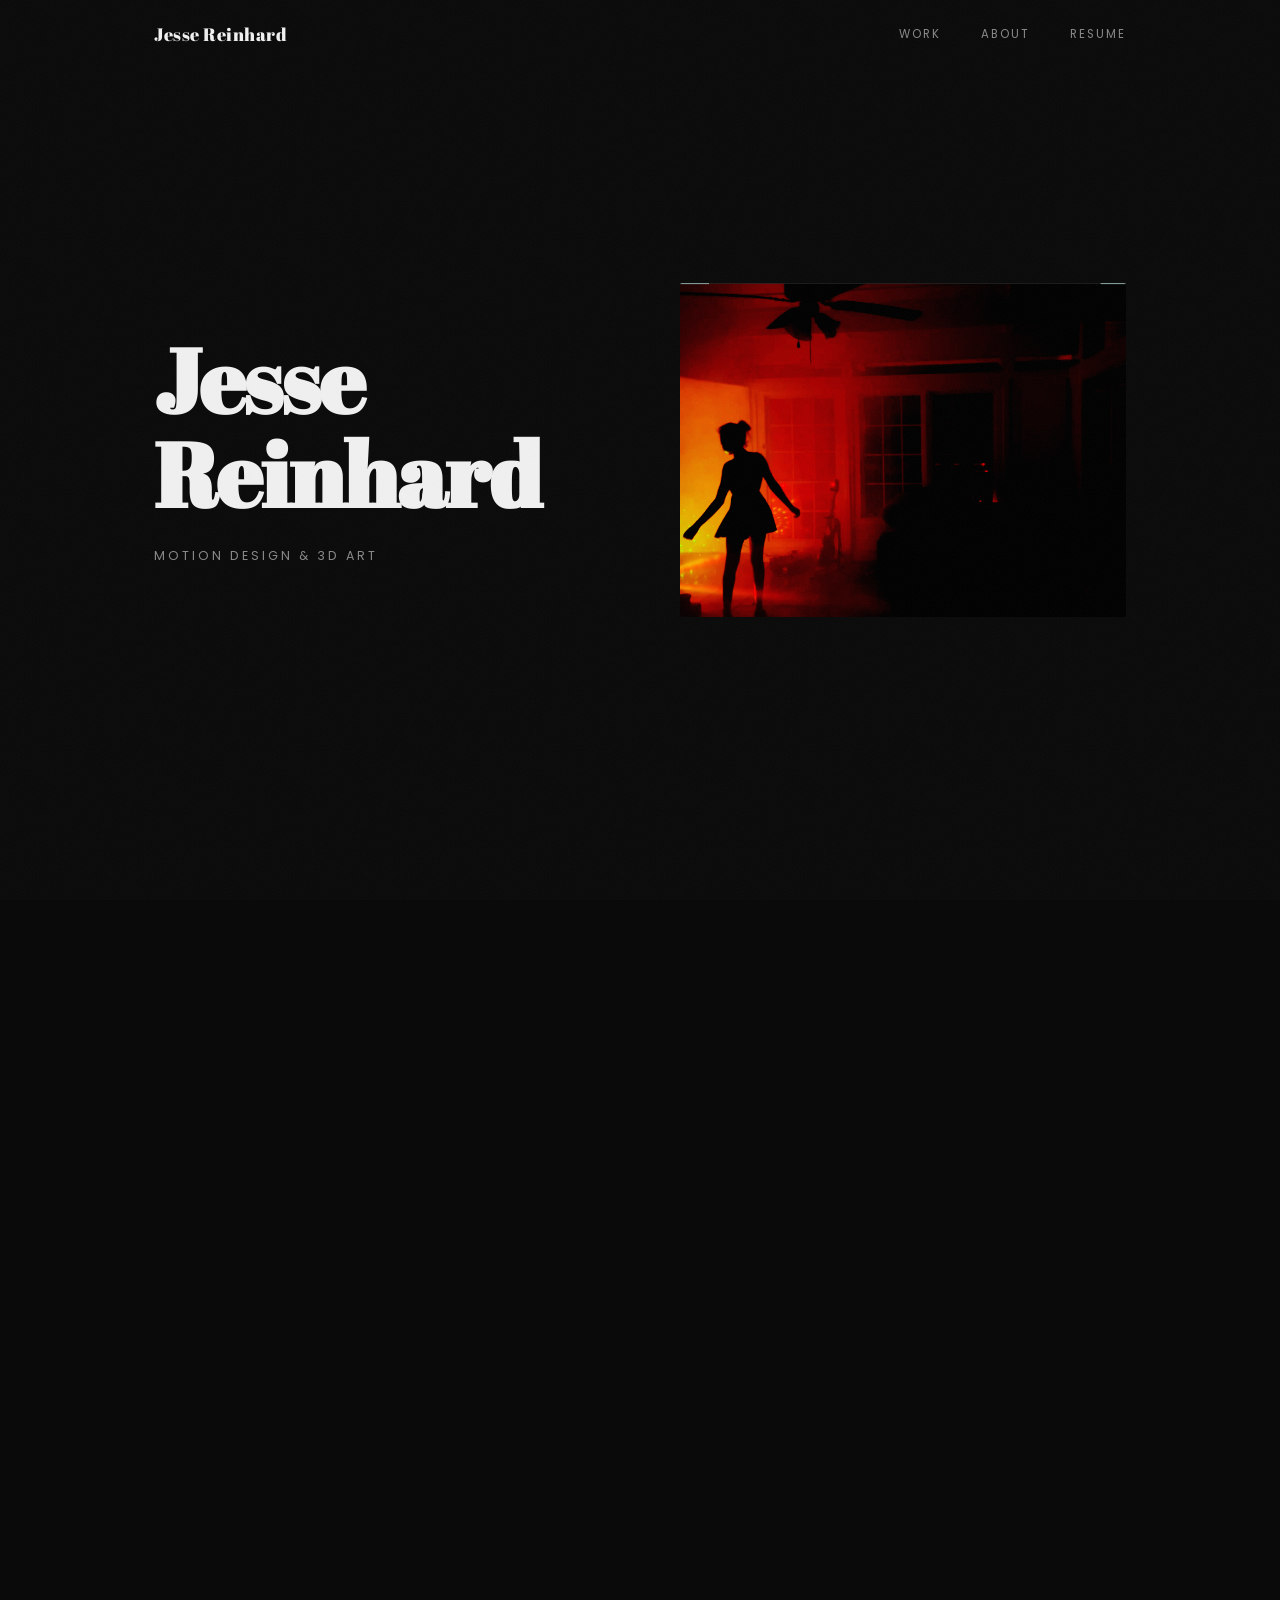
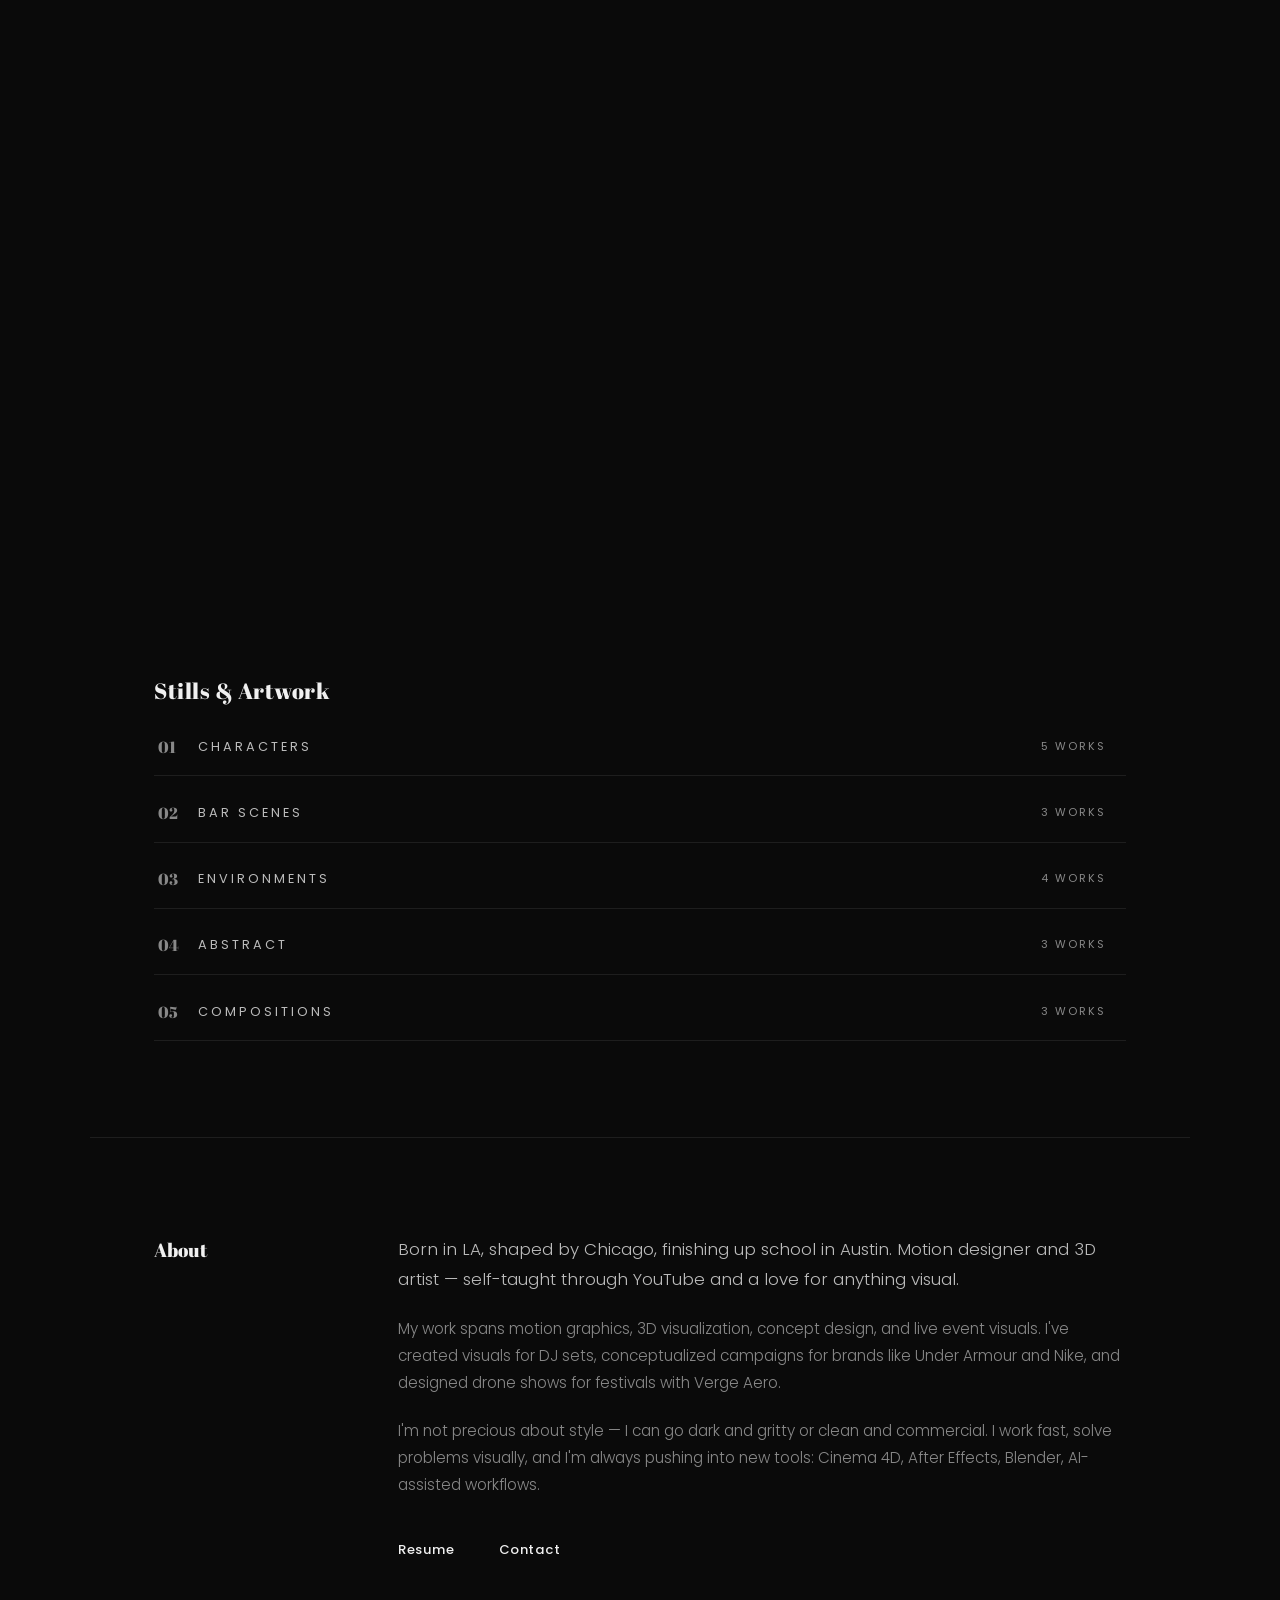
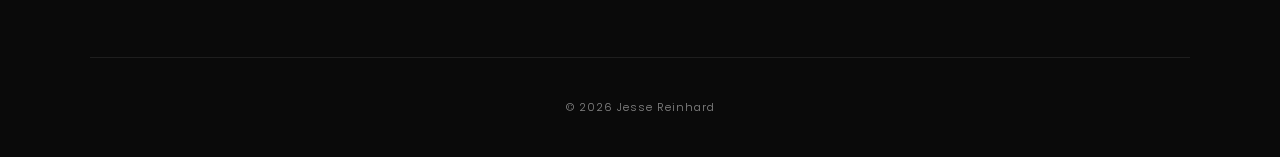
==== index.html @ aeb80140 "Initial commit" ====
<!DOCTYPE html>
<html lang="en">

<head>
  <meta charset="UTF-8">
  <meta name="viewport" content="width=device-width, initial-scale=1.0">
  <title>Jesse Reinhard</title>
  <link rel="stylesheet" href="https://unicons.iconscout.com/release/v4.0.0/css/line.css">
  <link rel="stylesheet" href="./css/style.css">
</head>

<body>
  <div class="noise"></div>

  <!-- NAV -->
  <header>
    <nav>
      <a href="#" class="logo">Jesse Reinhard</a>
      <div class="nav-links">
        <a href="#work" class="nav-link">Work</a>
        <a href="#about" class="nav-link">About</a>
        <a href="JR-Resume (2).pdf" class="nav-link" target="_blank">Resume</a>
      </div>
      <div class="hamburger"><span></span><span></span><span></span></div>
    </nav>
  </header>

  <!-- HERO -->
  <section class="hero" id="home">
    <div class="hero-inner">
      <h1>Jesse<br>Reinhard</h1>
      <p>Motion Design & 3D Art</p>
    </div>
    <div class="hero-img">
      <video autoplay loop muted playsinline poster="./artwork/environments/DancingCircles.png">
        <source src="./flamingoboat_Trans.mov" type="video/quicktime">
        <img src="./artwork/environments/DancingCircles.png" alt="Jesse Reinhard">
      </video>
    </div>
  </section>

  <!-- WORK -->
  <section class="work" id="work">
    <div class="work-grid">

      <a href="SCOTTY.html" class="work-item">
        <video autoplay loop muted playsinline><source src="./assets/projects/scotty/NEONSCOTT.mp4" type="video/mp4"></video>
        <div class="work-label"><span>Scotty — DJ Visuals</span></div>
      </a>

      <a href="VANTA.html" class="work-item">
        <video autoplay loop muted playsinline><source src="./assets/projects/vanta/VANTAo.mp4" type="video/mp4"></video>
        <div class="work-label"><span>Vanta — 3D Motion</span></div>
      </a>

      <a href="UNDERARMOUR.html" class="work-item">
        <video autoplay loop muted playsinline><source src="./assets/projects/underarmour/UNDERARMOUR_v1.mp4" type="video/mp4"></video>
        <div class="work-label"><span>Under Armour — Concept AD</span></div>
      </a>

      <a href="NikeFactory.html" class="work-item">
        <video autoplay loop muted playsinline><source src="./assets/projects/nike/Just Do it_25sec.mp4" type="video/mp4"></video>
        <div class="work-label"><span>Nike Factory — Animation</span></div>
      </a>

      <a href="Verge.html" class="work-item wide">
        <video autoplay loop muted playsinline><source src="./assets/projects/verge/METALLLL_2024-08-01_16-45-47.mp4" type="video/mp4"></video>
        <div class="work-label"><span>Verge Aero — Drone Visuals</span></div>
      </a>

    </div>

    <!-- STILLS -->
    <h2 class="stills-heading">Stills & Artwork</h2>

    <div class="stills-group">
      <button class="group-label" aria-expanded="false"><span>01</span>Characters<em>5 works</em><i class="uil uil-plus"></i></button>
      <div class="stills-grid">
        <div class="still-item"><img src="./artwork/characters/MariaMech.png" alt="Maria Mech"></div>
        <div class="still-item"><img src="./artwork/characters/MariaMech1.png" alt="Maria Mech Poster"></div>
        <div class="still-item"><img src="./artwork/characters/MariaMech2.png" alt="Maria Mech Armor"></div>
        <div class="still-item"><img src="./artwork/characters/MariaMech3.png" alt="Maria Mech Close-Up"></div>
        <div class="still-item"><img src="./artwork/characters/MariaMech4.png" alt="Maria Mech Glitch"></div>
      </div>
    </div>

    <div class="stills-group">
      <button class="group-label" aria-expanded="false"><span>02</span>Bar Scenes<em>3 works</em><i class="uil uil-plus"></i></button>
      <div class="stills-grid">
        <div class="still-item landscape"><img src="./artwork/bar-scenes/JoleneBright.png" alt="Jolene Neon"></div>
        <div class="still-item landscape"><img src="./artwork/bar-scenes/Jolene.png" alt="Jolene B&W"></div>
        <div class="still-item"><img src="./artwork/bar-scenes/JoleneCut.png" alt="Jolene Cut"></div>
      </div>
    </div>

    <div class="stills-group">
      <button class="group-label" aria-expanded="false"><span>03</span>Environments<em>4 works</em><i class="uil uil-plus"></i></button>
      <div class="stills-grid">
        <div class="still-item"><img src="./artwork/environments/InTheTrees.png" alt="In The Trees"></div>
        <div class="still-item"><img src="./artwork/environments/Fog.png" alt="Fog"></div>
        <div class="still-item"><img src="./artwork/environments/floater0041.png" alt="Floater"></div>
        <div class="still-item"><img src="./artwork/environments/DancingCircles.png" alt="Dancing Circles"></div>
      </div>
    </div>

    <div class="stills-group">
      <button class="group-label" aria-expanded="false"><span>04</span>Abstract<em>3 works</em><i class="uil uil-plus"></i></button>
      <div class="stills-grid">
        <div class="still-item"><img src="./artwork/abstract/AP-art-3.png" alt="Cityscape"></div>
        <div class="still-item landscape"><img src="./artwork/abstract/double-double-1.2_0058_00000.png" alt="Double Double"></div>
        <div class="still-item landscape"><img src="./artwork/abstract/Synthwave Portfolio.png" alt="Wave Lines"></div>
      </div>
    </div>

    <div class="stills-group">
      <button class="group-label" aria-expanded="false"><span>05</span>Compositions<em>3 works</em><i class="uil uil-plus"></i></button>
      <div class="stills-grid">
        <div class="still-item landscape"><img src="./artwork/compositions/Synthwave Portfolio1 (1).png" alt="Gallery Collage"></div>
        <div class="still-item landscape"><img src="./artwork/compositions/Synthwave Portfolio1 (2).png" alt="Color Rooms I"></div>
        <div class="still-item landscape"><img src="./artwork/compositions/Synthwave Portfolio1 (3).png" alt="Color Rooms II"></div>
      </div>
    </div>
  </section>

  <!-- ABOUT -->
  <section class="about" id="about">
    <div class="about-inner">
      <h2>About</h2>
      <div class="about-body">
        <p class="about-lead">
          Born in LA, shaped by Chicago, finishing up school in Austin.
          Motion designer and 3D artist — self-taught through YouTube and a love for anything visual.
        </p>
        <p>
          My work spans motion graphics, 3D visualization, concept design, and live event visuals.
          I've created visuals for DJ sets, conceptualized campaigns for brands like Under Armour
          and Nike, and designed drone shows for festivals with Verge Aero.
        </p>
        <p>
          I'm not precious about style — I can go dark and gritty or clean and commercial.
          I work fast, solve problems visually, and I'm always pushing into new tools:
          Cinema 4D, After Effects, Blender, AI-assisted workflows.
        </p>
        <div class="about-links">
          <a href="JR-Resume (2).pdf" target="_blank">Resume <i class="uil uil-arrow-right"></i></a>
          <a href="mailto:jesse@example.com">Contact <i class="uil uil-arrow-right"></i></a>
        </div>
      </div>
    </div>
  </section>

  <footer>
    <p>&copy; 2026 Jesse Reinhard</p>
  </footer>

  <!-- LIGHTBOX -->
  <div class="lightbox" id="lightbox">
    <div class="lightbox-bg"></div>
    <button class="lb-close"><i class="uil uil-times"></i></button>
    <button class="lb-nav lb-prev"><i class="uil uil-angle-left-b"></i></button>
    <img class="lb-img" src="" alt="">
    <button class="lb-nav lb-next"><i class="uil uil-angle-right-b"></i></button>
  </div>

  <script src="./js/app.js"></script>
</body>

</html>
---- css/style.css ----
@import url("https://fonts.googleapis.com/css2?family=Abril+Fatface&family=Poppins:wght@300;400;500;600;700&display=swap");

/* ===== BASE ===== */
:root {
  --bg: #0a0a0a;
  --text: #888;
  --text-light: #bbb;
  --heading: #f0f0f0;
  --accent: #c8ff00;
  --border: #1e1e1e;
  --gap: 0.6rem;
  --side: clamp(2rem, 5vw, 6rem);
}

*, *::before, *::after { margin: 0; padding: 0; box-sizing: border-box; }
html { scroll-behavior: smooth; }

body {
  background: var(--bg);
  color: var(--text);
  font-family: "Poppins", sans-serif;
  font-weight: 300;
  font-size: 0.95rem;
  line-height: 1.7;
  overflow-x: hidden;
}

body.no-scroll { overflow: hidden; }

a { text-decoration: none; color: inherit; }
img, video { display: block; max-width: 100%; }

/* noise */
.noise {
  position: fixed; inset: 0;
  pointer-events: none; z-index: 9999; opacity: 0.035;
  background-image: url("data:image/svg+xml,%3Csvg viewBox='0 0 256 256' xmlns='http://www.w3.org/2000/svg'%3E%3Cfilter id='n'%3E%3CfeTurbulence type='fractalNoise' baseFrequency='0.9' numOctaves='4' stitchTiles='stitch'/%3E%3C/filter%3E%3Crect width='100%25' height='100%25' filter='url(%23n)'/%3E%3C/svg%3E");
  background-size: 256px 256px;
}

/* ===== NAV ===== */
header {
  position: fixed; top: 0; left: 0; width: 100%;
  z-index: 100;
  transition: background 0.3s;
}

header.scrolled {
  background: rgba(10,10,10,0.9);
  backdrop-filter: blur(20px);
  -webkit-backdrop-filter: blur(20px);
}

nav {
  max-width: 1100px;
  margin: 0 auto;
  padding: 0 var(--side);
  display: flex;
  align-items: center;
  justify-content: space-between;
  height: 70px;
}

.logo {
  font-family: "Abril Fatface", cursive;
  font-size: 1.1rem;
  color: var(--heading);
  letter-spacing: 0.5px;
}

.nav-links { display: flex; gap: 2.5rem; }

.nav-link {
  font-size: 0.72rem;
  text-transform: uppercase;
  letter-spacing: 2px;
  color: var(--text);
  font-weight: 400;
  transition: color 0.3s;
}

.nav-link:hover { color: var(--heading); }

.hamburger {
  display: none; flex-direction: column; gap: 5px;
  cursor: pointer; padding: 10px 0;
}
.hamburger span {
  display: block; width: 22px; height: 1.5px;
  background: var(--heading); transition: 0.3s;
}

/* ===== HERO ===== */
.hero {
  min-height: 100vh;
  display: grid;
  grid-template-columns: 1fr 1fr;
  align-items: center;
  max-width: 1100px;
  margin: 0 auto;
  padding: 0 var(--side);
  gap: 5rem;
}

.hero-inner h1 {
  font-family: "Abril Fatface", cursive;
  font-size: clamp(3rem, 7vw, 6rem);
  color: var(--heading);
  line-height: 1.05;
  letter-spacing: -1px;
}

.hero-inner p {
  margin-top: 1.5rem;
  font-size: 0.78rem;
  color: var(--text);
  text-transform: uppercase;
  letter-spacing: 3px;
  font-weight: 400;
}

.hero-img {
  overflow: hidden;
  border-radius: 2px;
}

.hero-img img,
.hero-img video {
  width: 100%;
  aspect-ratio: 4/3;
  object-fit: cover;
}

/* ===== WORK ===== */
.work {
  max-width: 1100px;
  margin: 0 auto;
  padding: 4rem var(--side) 6rem;
}

.work-grid {
  display: grid;
  grid-template-columns: 1fr 1fr;
  gap: var(--gap);
}

.work-item {
  position: relative;
  overflow: hidden;
  display: block;
  aspect-ratio: 16/10;
  border-radius: 2px;
}

.work-item.wide {
  grid-column: span 2;
}

.work-item video {
  width: 100%; height: 100%;
  object-fit: cover;
  transition: transform 0.6s ease;
}

.work-item:hover video {
  transform: scale(1.03);
}

.work-label {
  position: absolute; inset: 0;
  display: flex; align-items: flex-end;
  padding: 1.25rem 1.5rem;
  background: linear-gradient(transparent 50%, rgba(0,0,0,0.75));
  opacity: 0;
  transition: opacity 0.4s;
}

.work-item:hover .work-label {
  opacity: 1;
}

.work-label span {
  font-family: "Abril Fatface", cursive;
  font-size: 1rem;
  color: var(--heading);
  letter-spacing: 0.5px;
}

/* ===== STILLS ===== */
.stills-heading {
  font-family: "Abril Fatface", cursive;
  font-size: 1.4rem;
  color: var(--heading);
  font-weight: 400;
  margin: 5rem 0 0.5rem;
  letter-spacing: 0.5px;
}

.stills-group {
  margin-top: 0.5rem;
}

.stills-group:first-of-type {
  margin-top: 1.5rem;
}

.group-label {
  width: 100%;
  display: flex;
  align-items: center;
  gap: 1rem;
  font-family: inherit;
  font-size: 0.8rem;
  text-transform: uppercase;
  letter-spacing: 3px;
  color: var(--text-light);
  padding: 1.1rem 0.25rem;
  background: none;
  border: none;
  border-bottom: 1px solid var(--border);
  cursor: pointer;
  text-align: left;
  transition: color 0.3s;
}

.group-label:hover {
  color: var(--heading);
}

.group-label span {
  font-family: "Abril Fatface", cursive;
  font-size: 1rem;
  color: var(--text);
  letter-spacing: 0;
  text-transform: none;
  min-width: 1.5rem;
}

.group-label em {
  margin-left: auto;
  font-style: normal;
  font-size: 0.68rem;
  color: var(--text);
  letter-spacing: 2px;
}

.group-label i {
  font-size: 1.1rem;
  color: var(--text);
  transition: transform 0.4s ease;
}

.group-label[aria-expanded="true"] i {
  transform: rotate(45deg);
  color: var(--accent);
}

.group-label[aria-expanded="true"] {
  color: var(--heading);
}

.stills-grid {
  display: grid;
  grid-template-columns: repeat(3, 1fr);
  gap: var(--gap);
  max-height: 0;
  overflow: hidden;
  opacity: 0;
  transition: max-height 0.5s ease, opacity 0.4s ease, padding 0.4s ease;
  padding: 0;
}

.stills-group.open .stills-grid {
  max-height: 3000px;
  opacity: 1;
  padding: 1.25rem 0 2.5rem;
}

.still-item {
  overflow: hidden;
  cursor: pointer;
  aspect-ratio: 4/5;
  border-radius: 2px;
}

.still-item.landscape {
  aspect-ratio: 16/10;
  grid-column: span 2;
}

.still-item img {
  width: 100%; height: 100%;
  object-fit: cover;
  transition: transform 0.6s ease, filter 0.4s;
  filter: grayscale(15%);
}

.still-item:hover img {
  transform: scale(1.03);
  filter: grayscale(0%);
}

/* ===== LIGHTBOX ===== */
.lightbox {
  position: fixed; inset: 0; z-index: 200;
  display: flex; align-items: center; justify-content: center;
  opacity: 0; pointer-events: none; transition: opacity 0.3s;
}
.lightbox.open { opacity: 1; pointer-events: auto; }

.lightbox-bg {
  position: absolute; inset: 0;
  background: rgba(0,0,0,0.95);
}

.lb-img {
  position: relative; z-index: 1;
  max-width: 85%; max-height: 85vh;
  object-fit: contain;
}

.lb-close {
  position: absolute; top: 1.5rem; right: 1.5rem;
  background: none; border: none; color: var(--text);
  font-size: 1.8rem; cursor: pointer; z-index: 2;
  transition: color 0.3s;
}
.lb-close:hover { color: var(--heading); }

.lb-nav {
  position: absolute; top: 50%; transform: translateY(-50%);
  background: rgba(255,255,255,0.05); border: 1px solid var(--border);
  color: var(--heading); width: 44px; height: 44px; border-radius: 50%;
  display: flex; align-items: center; justify-content: center;
  font-size: 1.3rem; cursor: pointer; z-index: 2;
  transition: background 0.3s;
}
.lb-nav:hover { background: rgba(255,255,255,0.1); }
.lb-prev { left: 1.5rem; }
.lb-next { right: 1.5rem; }

/* ===== ABOUT ===== */
.about {
  max-width: 1100px;
  margin: 0 auto;
  padding: 6rem var(--side);
  border-top: 1px solid var(--border);
}

.about-inner {
  display: grid;
  grid-template-columns: 180px 1fr;
  gap: 4rem;
  align-items: start;
}

.about-inner h2 {
  font-family: "Abril Fatface", cursive;
  font-size: 1.2rem;
  color: var(--heading);
  font-weight: 400;
  position: sticky;
  top: 90px;
}

.about-lead {
  font-size: 1.05rem;
  color: var(--text-light);
  line-height: 1.8;
  margin-bottom: 1.5rem;
}

.about-body p {
  margin-bottom: 1.25rem;
  line-height: 1.8;
}

.about-links {
  margin-top: 2.5rem;
  display: flex;
  gap: 2.5rem;
}

.about-links a {
  color: var(--heading);
  font-size: 0.82rem;
  font-weight: 500;
  letter-spacing: 0.5px;
  display: inline-flex;
  align-items: center;
  gap: 0.3rem;
  transition: color 0.3s;
}

.about-links a:hover { color: var(--accent); }

.about-links a i { transition: transform 0.3s; }
.about-links a:hover i { transform: translateX(4px); }

/* ===== FOOTER ===== */
footer {
  max-width: 1100px;
  margin: 0 auto;
  text-align: center;
  padding: 2.5rem var(--side);
  font-size: 0.7rem;
  color: var(--text);
  letter-spacing: 1px;
  border-top: 1px solid var(--border);
}

/* ===== RESPONSIVE ===== */
@media (max-width: 900px) {
  .hero {
    grid-template-columns: 1fr;
    padding: 120px var(--side) 3rem;
    min-height: auto;
    gap: 3rem;
  }

  .hero-inner h1 { font-size: 3.5rem; }
  .hero-img img { aspect-ratio: 16/10; }

  .work-grid { grid-template-columns: 1fr; }
  .work-item.wide { grid-column: span 1; }

  .stills-grid { grid-template-columns: repeat(2, 1fr); }
  .still-item.landscape { grid-column: span 2; }

  .about-inner {
    grid-template-columns: 1fr;
    gap: 1.5rem;
  }

  .about-inner h2 { position: static; }
}

@media (max-width: 600px) {
  .nav-links {
    position: fixed; top: 0; right: -100%;
    width: 260px; height: 100vh;
    background: #111;
    flex-direction: column; justify-content: center; align-items: center;
    gap: 2rem; transition: right 0.4s;
    border-left: 1px solid var(--border); z-index: 99;
  }
  .nav-links.open { right: 0; }
  .hamburger { display: flex; z-index: 101; }

  body.menu-open .hamburger span:nth-child(1) { transform: rotate(45deg) translate(5px, 5px); }
  body.menu-open .hamburger span:nth-child(2) { opacity: 0; }
  body.menu-open .hamburger span:nth-child(3) { transform: rotate(-45deg) translate(5px, -5px); }

  .hero-inner h1 { font-size: 2.8rem; }

  .stills-grid { grid-template-columns: 1fr 1fr; }
  .still-item.landscape { grid-column: span 2; }

  .about-links { flex-direction: column; gap: 1rem; }
}
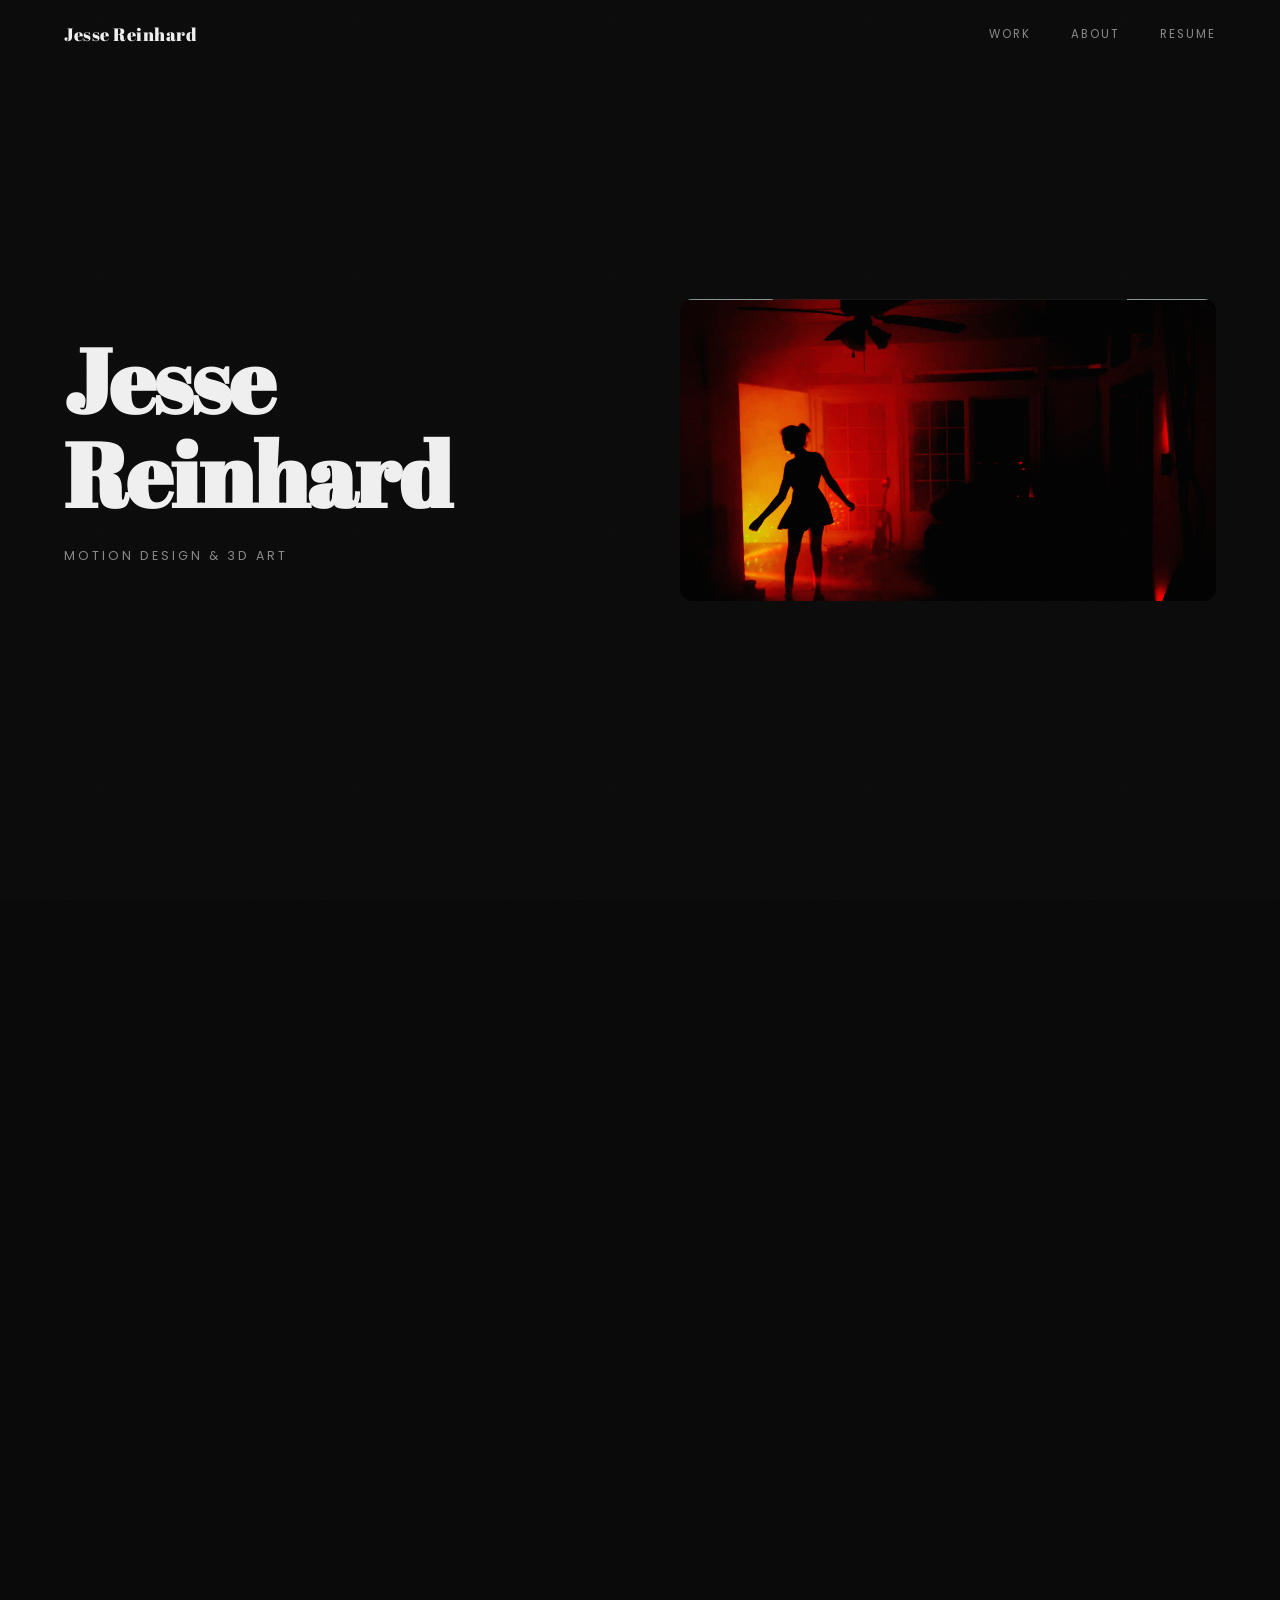
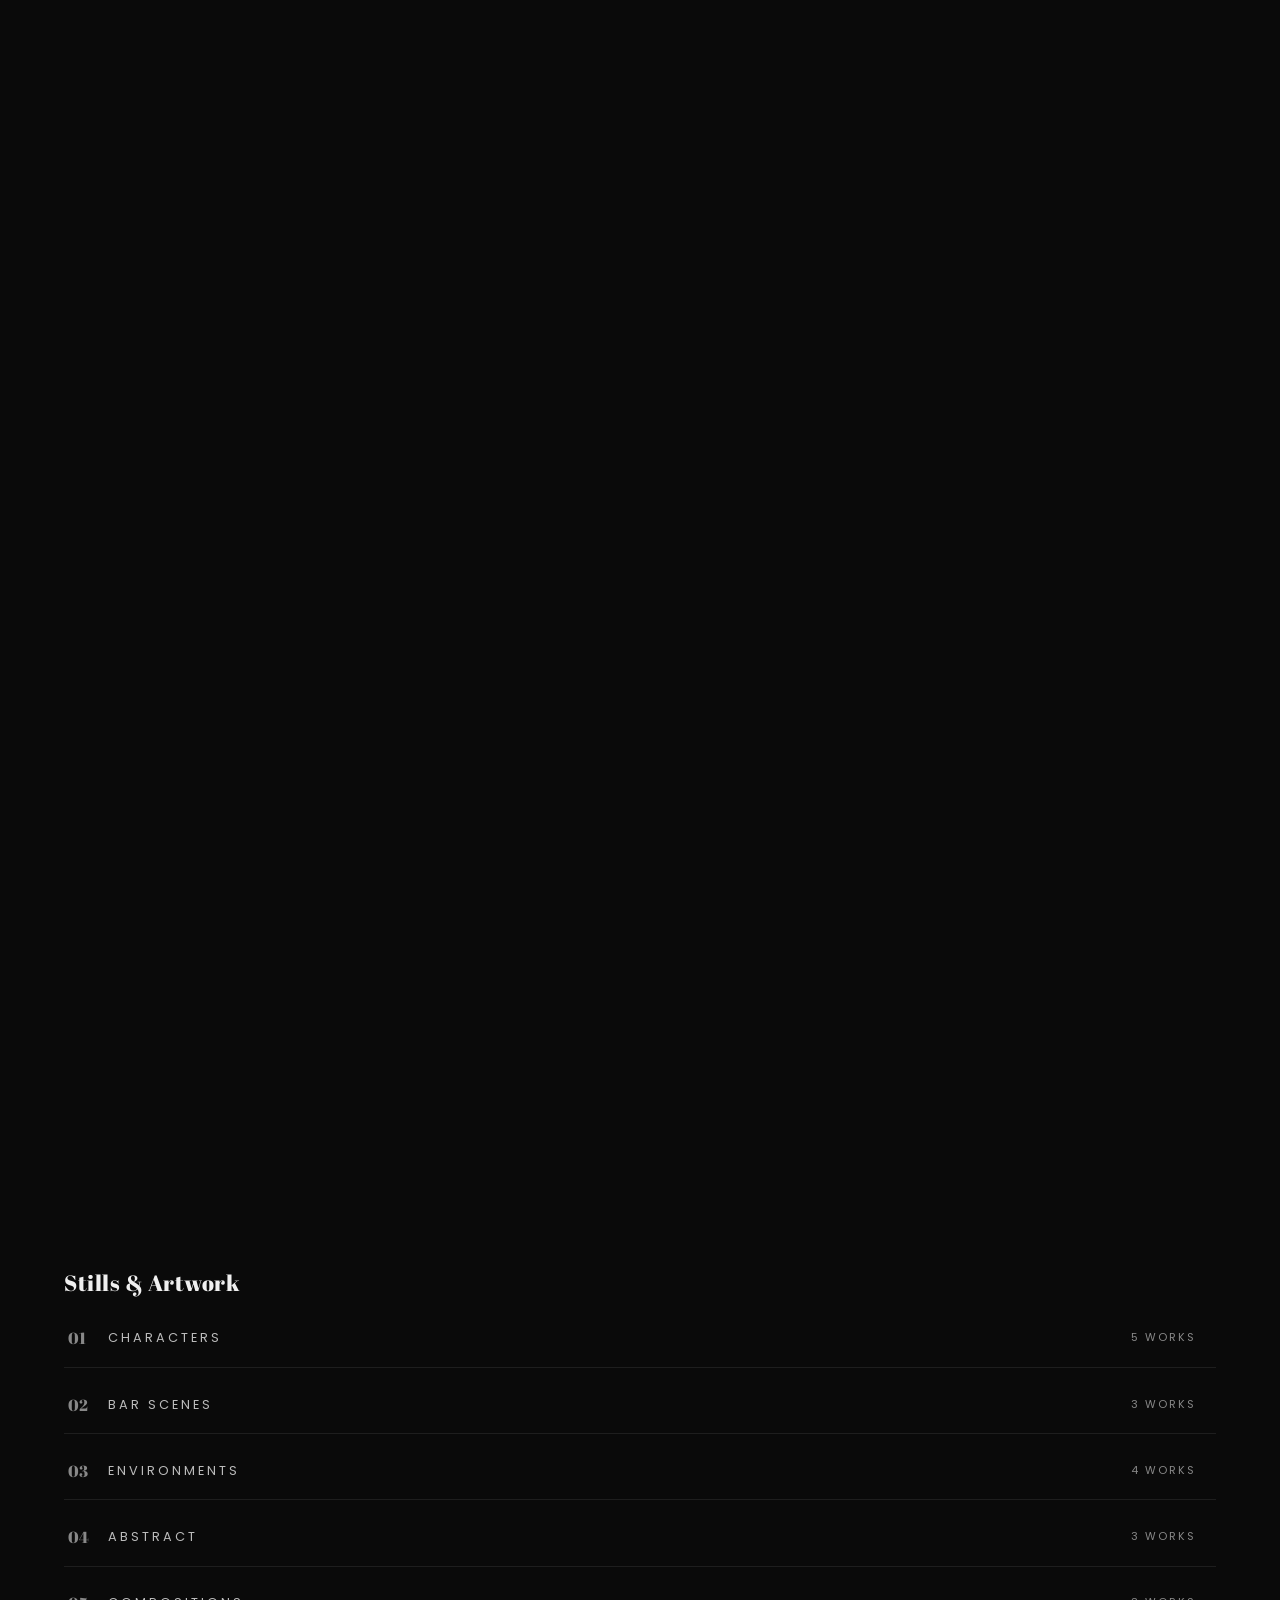
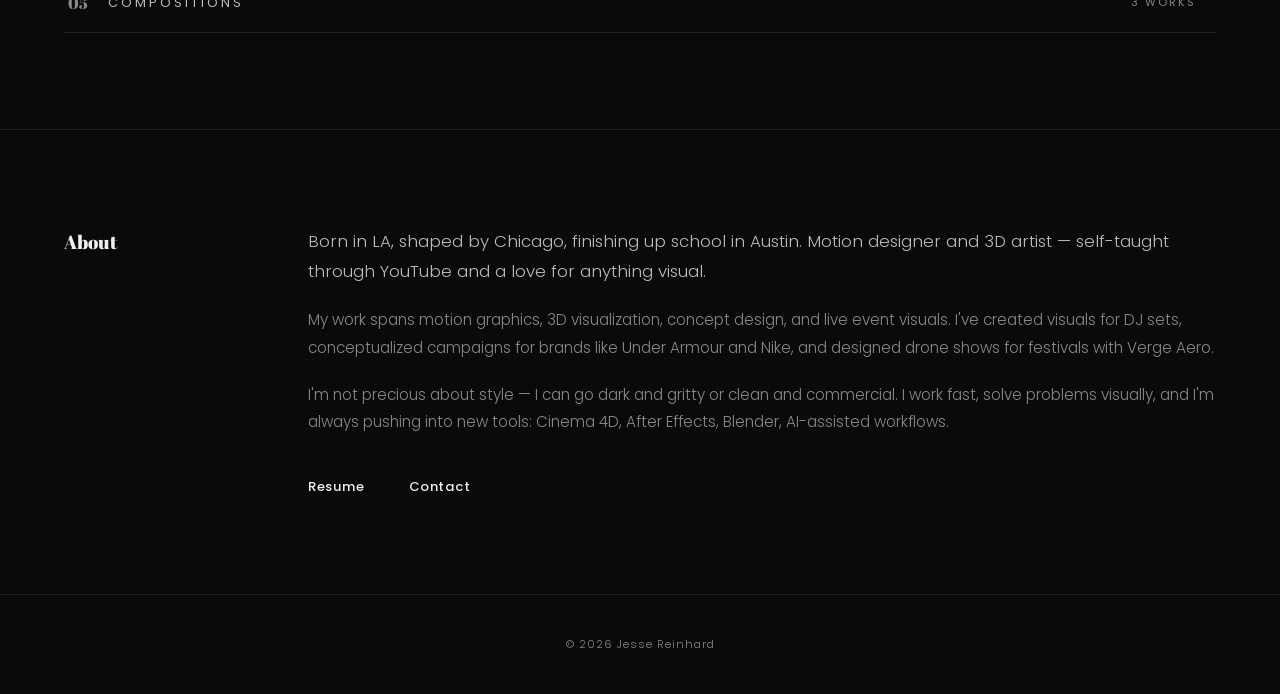
==== commit 62b1071a: "Add Detonate and OSL Shaders project pages, transparent hero video - New project pages: DETONATE.htm" ====
--- a/index.html
+++ b/index.html
@@ -33,7 +33,7 @@
     </div>
     <div class="hero-img">
       <video autoplay loop muted playsinline poster="./artwork/environments/DancingCircles.png">
-        <source src="./flamingoboat_Trans.mov" type="video/quicktime">
+        <source src="./assets/hero/flamingoboat.webm" type="video/webm">
         <img src="./artwork/environments/DancingCircles.png" alt="Jesse Reinhard">
       </video>
     </div>
@@ -66,6 +66,16 @@
       <a href="Verge.html" class="work-item wide">
         <video autoplay loop muted playsinline><source src="./assets/projects/verge/METALLLL_2024-08-01_16-45-47.mp4" type="video/mp4"></video>
         <div class="work-label"><span>Verge Aero — Drone Visuals</span></div>
+      </a>
+
+      <a href="OSLSHADERS.html" class="work-item">
+        <video autoplay loop muted playsinline><source src="./assets/projects/osl-shaders/NeonSignGlowFinal.mp4" type="video/mp4"></video>
+        <div class="work-label"><span>OSL Shaders — 3D & Shaders</span></div>
+      </a>
+
+      <a href="DETONATE.html" class="work-item">
+        <video autoplay loop muted playsinline><source src="./assets/projects/detonate/DETONATE_v3.mp4" type="video/mp4"></video>
+        <div class="work-label"><span>Detonate — Branding & Motion</span></div>
       </a>
 
     </div>
--- a/css/style.css
+++ b/css/style.css
@@ -10,6 +10,7 @@
   --border: #1e1e1e;
   --gap: 0.6rem;
   --side: clamp(2rem, 5vw, 6rem);
+  --max-w: 1400px;
 }
 
 *, *::before, *::after { margin: 0; padding: 0; box-sizing: border-box; }
@@ -52,7 +53,7 @@
 }
 
 nav {
-  max-width: 1100px;
+  max-width: var(--max-w);
   margin: 0 auto;
   padding: 0 var(--side);
   display: flex;
@@ -96,7 +97,7 @@
   display: grid;
   grid-template-columns: 1fr 1fr;
   align-items: center;
-  max-width: 1100px;
+  max-width: var(--max-w);
   margin: 0 auto;
   padding: 0 var(--side);
   gap: 5rem;
@@ -121,19 +122,19 @@
 
 .hero-img {
   overflow: hidden;
-  border-radius: 2px;
+  border-radius: 12px;
 }
 
 .hero-img img,
 .hero-img video {
   width: 100%;
-  aspect-ratio: 4/3;
+  aspect-ratio: 16/9;
   object-fit: cover;
 }
 
 /* ===== WORK ===== */
 .work {
-  max-width: 1100px;
+  max-width: var(--max-w);
   margin: 0 auto;
   padding: 4rem var(--side) 6rem;
 }
@@ -280,7 +281,7 @@
   overflow: hidden;
   cursor: pointer;
   aspect-ratio: 4/5;
-  border-radius: 2px;
+  border-radius: 10px;
 }
 
 .still-item.landscape {
@@ -341,7 +342,7 @@
 
 /* ===== ABOUT ===== */
 .about {
-  max-width: 1100px;
+  max-width: var(--max-w);
   margin: 0 auto;
   padding: 6rem var(--side);
   border-top: 1px solid var(--border);
@@ -399,7 +400,7 @@
 
 /* ===== FOOTER ===== */
 footer {
-  max-width: 1100px;
+  max-width: var(--max-w);
   margin: 0 auto;
   text-align: center;
   padding: 2.5rem var(--side);
@@ -419,10 +420,11 @@
   }
 
   .hero-inner h1 { font-size: 3.5rem; }
-  .hero-img img { aspect-ratio: 16/10; }
-
-  .work-grid { grid-template-columns: 1fr; }
-  .work-item.wide { grid-column: span 1; }
+  .hero-img img,
+  .hero-img video { aspect-ratio: 16/9; }
+
+  .work-grid { grid-template-columns: 1fr 1fr; }
+  .work-item.wide { grid-column: span 2; }
 
   .stills-grid { grid-template-columns: repeat(2, 1fr); }
   .still-item.landscape { grid-column: span 2; }
@@ -436,6 +438,9 @@
 }
 
 @media (max-width: 600px) {
+  .work-grid { grid-template-columns: 1fr; }
+  .work-item.wide { grid-column: span 1; }
+
   .nav-links {
     position: fixed; top: 0; right: -100%;
     width: 260px; height: 100vh;
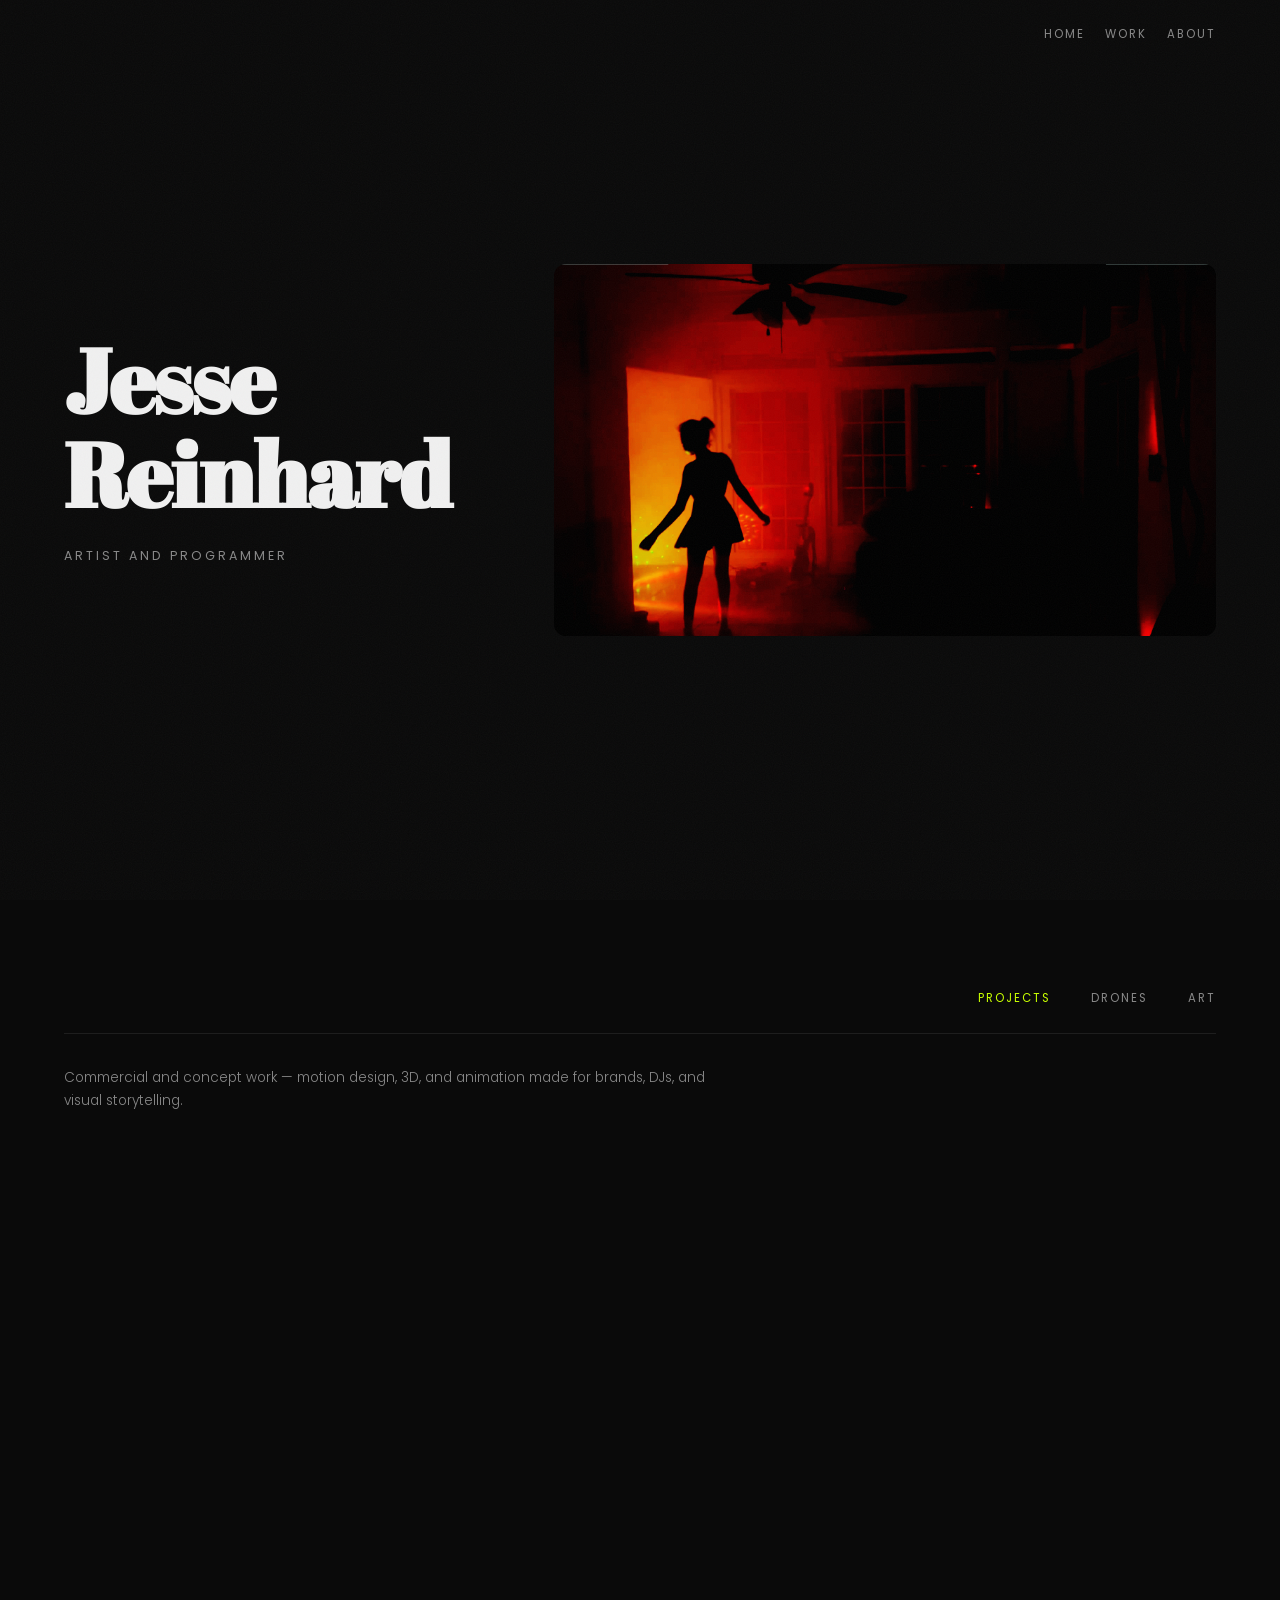
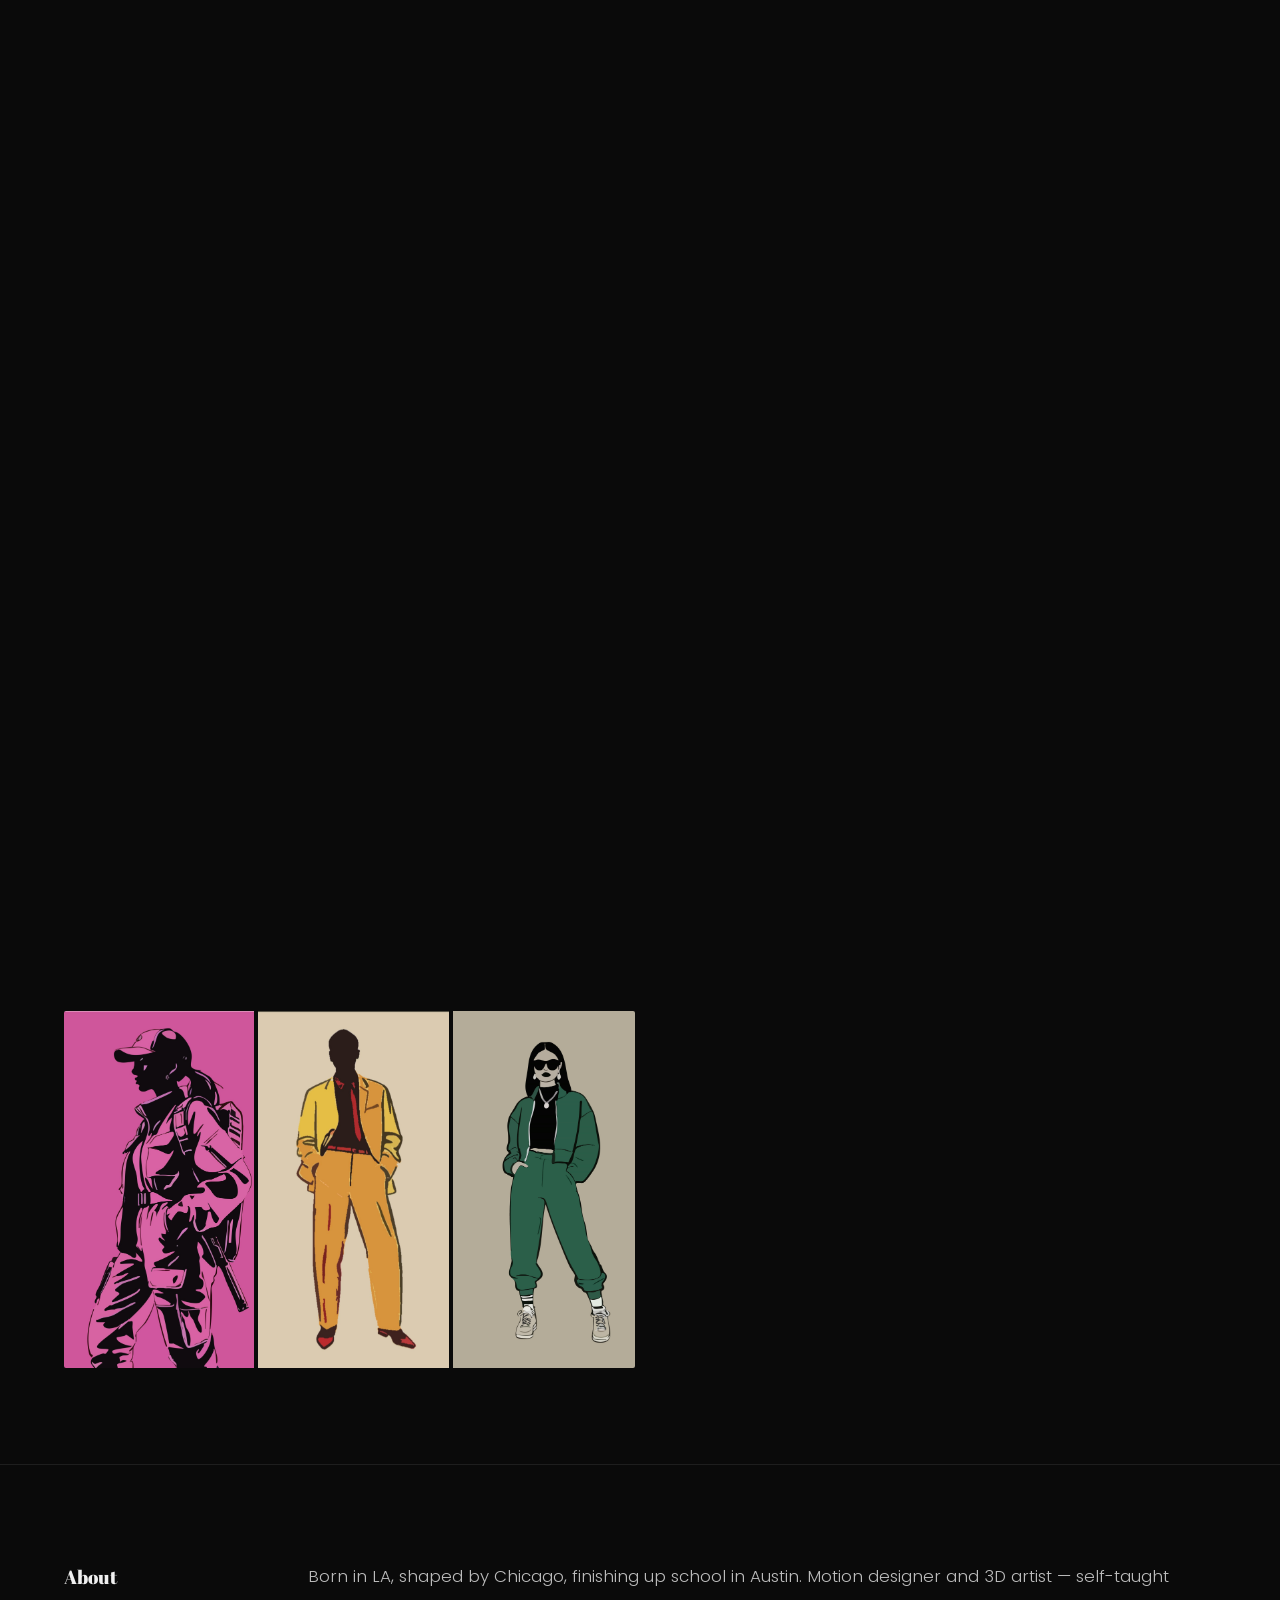
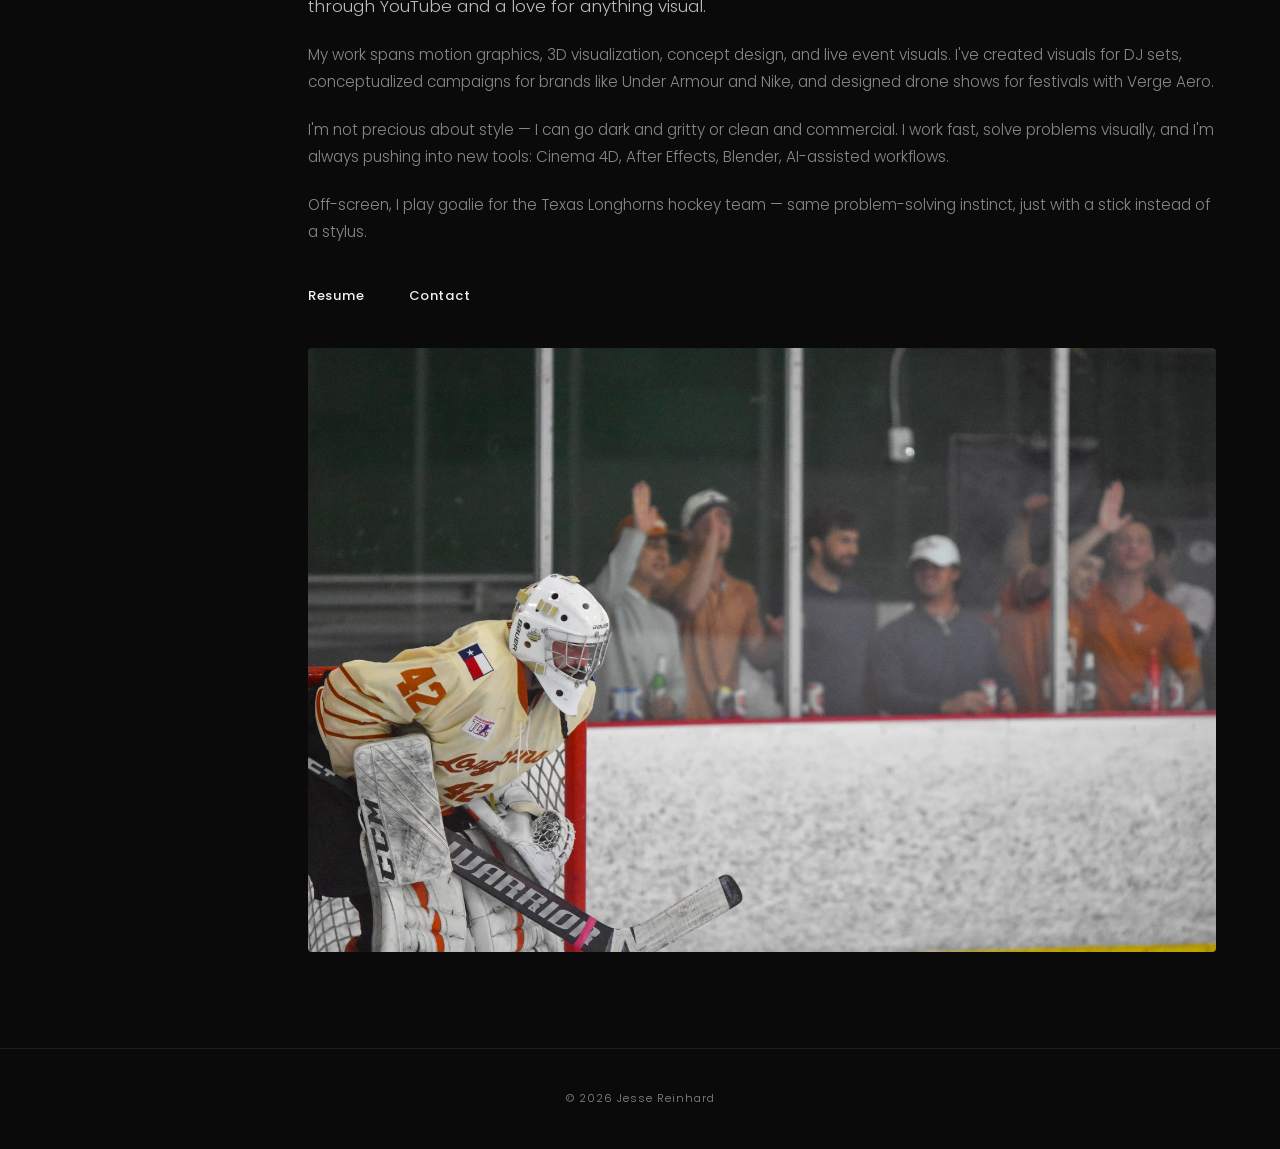
==== commit 4aebb0ce: "Reorganize portfolio: consolidate art into 5 categories, add project pages - Move artwork/ tree into" ====
--- a/index.html
+++ b/index.html
@@ -15,11 +15,10 @@
   <!-- NAV -->
   <header>
     <nav>
-      <a href="#" class="logo">Jesse Reinhard</a>
       <div class="nav-links">
+        <a href="#home" class="nav-link">Home</a>
         <a href="#work" class="nav-link">Work</a>
         <a href="#about" class="nav-link">About</a>
-        <a href="JR-Resume (2).pdf" class="nav-link" target="_blank">Resume</a>
       </div>
       <div class="hamburger"><span></span><span></span><span></span></div>
     </nav>
@@ -29,107 +28,132 @@
   <section class="hero" id="home">
     <div class="hero-inner">
       <h1>Jesse<br>Reinhard</h1>
-      <p>Motion Design & 3D Art</p>
+      <p>Artist and Programmer</p>
     </div>
     <div class="hero-img">
-      <video autoplay loop muted playsinline poster="./artwork/environments/DancingCircles.png">
+      <video autoplay loop muted playsinline poster="./assets/exploration/environments/DancingCircles.png">
         <source src="./assets/hero/flamingoboat.webm" type="video/webm">
-        <img src="./artwork/environments/DancingCircles.png" alt="Jesse Reinhard">
+        <img src="./assets/exploration/environments/DancingCircles.png" alt="Jesse Reinhard">
       </video>
     </div>
   </section>
 
   <!-- WORK -->
   <section class="work" id="work">
-    <div class="work-grid">
-
-      <a href="SCOTTY.html" class="work-item">
-        <video autoplay loop muted playsinline><source src="./assets/projects/scotty/NEONSCOTT.mp4" type="video/mp4"></video>
-        <div class="work-label"><span>Scotty — DJ Visuals</span></div>
-      </a>
-
-      <a href="VANTA.html" class="work-item">
-        <video autoplay loop muted playsinline><source src="./assets/projects/vanta/VANTAo.mp4" type="video/mp4"></video>
-        <div class="work-label"><span>Vanta — 3D Motion</span></div>
-      </a>
-
-      <a href="UNDERARMOUR.html" class="work-item">
-        <video autoplay loop muted playsinline><source src="./assets/projects/underarmour/UNDERARMOUR_v1.mp4" type="video/mp4"></video>
-        <div class="work-label"><span>Under Armour — Concept AD</span></div>
-      </a>
-
-      <a href="NikeFactory.html" class="work-item">
-        <video autoplay loop muted playsinline><source src="./assets/projects/nike/Just Do it_25sec.mp4" type="video/mp4"></video>
-        <div class="work-label"><span>Nike Factory — Animation</span></div>
-      </a>
-
-      <a href="Verge.html" class="work-item wide">
-        <video autoplay loop muted playsinline><source src="./assets/projects/verge/METALLLL_2024-08-01_16-45-47.mp4" type="video/mp4"></video>
-        <div class="work-label"><span>Verge Aero — Drone Visuals</span></div>
-      </a>
-
-      <a href="OSLSHADERS.html" class="work-item">
-        <video autoplay loop muted playsinline><source src="./assets/projects/osl-shaders/NeonSignGlowFinal.mp4" type="video/mp4"></video>
-        <div class="work-label"><span>OSL Shaders — 3D & Shaders</span></div>
-      </a>
-
-      <a href="DETONATE.html" class="work-item">
-        <video autoplay loop muted playsinline><source src="./assets/projects/detonate/DETONATE_v3.mp4" type="video/mp4"></video>
-        <div class="work-label"><span>Detonate — Branding & Motion</span></div>
-      </a>
-
-    </div>
-
-    <!-- STILLS -->
-    <h2 class="stills-heading">Stills & Artwork</h2>
-
-    <div class="stills-group">
-      <button class="group-label" aria-expanded="false"><span>01</span>Characters<em>5 works</em><i class="uil uil-plus"></i></button>
-      <div class="stills-grid">
-        <div class="still-item"><img src="./artwork/characters/MariaMech.png" alt="Maria Mech"></div>
-        <div class="still-item"><img src="./artwork/characters/MariaMech1.png" alt="Maria Mech Poster"></div>
-        <div class="still-item"><img src="./artwork/characters/MariaMech2.png" alt="Maria Mech Armor"></div>
-        <div class="still-item"><img src="./artwork/characters/MariaMech3.png" alt="Maria Mech Close-Up"></div>
-        <div class="still-item"><img src="./artwork/characters/MariaMech4.png" alt="Maria Mech Glitch"></div>
-      </div>
-    </div>
-
-    <div class="stills-group">
-      <button class="group-label" aria-expanded="false"><span>02</span>Bar Scenes<em>3 works</em><i class="uil uil-plus"></i></button>
-      <div class="stills-grid">
-        <div class="still-item landscape"><img src="./artwork/bar-scenes/JoleneBright.png" alt="Jolene Neon"></div>
-        <div class="still-item landscape"><img src="./artwork/bar-scenes/Jolene.png" alt="Jolene B&W"></div>
-        <div class="still-item"><img src="./artwork/bar-scenes/JoleneCut.png" alt="Jolene Cut"></div>
-      </div>
-    </div>
-
-    <div class="stills-group">
-      <button class="group-label" aria-expanded="false"><span>03</span>Environments<em>4 works</em><i class="uil uil-plus"></i></button>
-      <div class="stills-grid">
-        <div class="still-item"><img src="./artwork/environments/InTheTrees.png" alt="In The Trees"></div>
-        <div class="still-item"><img src="./artwork/environments/Fog.png" alt="Fog"></div>
-        <div class="still-item"><img src="./artwork/environments/floater0041.png" alt="Floater"></div>
-        <div class="still-item"><img src="./artwork/environments/DancingCircles.png" alt="Dancing Circles"></div>
-      </div>
-    </div>
-
-    <div class="stills-group">
-      <button class="group-label" aria-expanded="false"><span>04</span>Abstract<em>3 works</em><i class="uil uil-plus"></i></button>
-      <div class="stills-grid">
-        <div class="still-item"><img src="./artwork/abstract/AP-art-3.png" alt="Cityscape"></div>
-        <div class="still-item landscape"><img src="./artwork/abstract/double-double-1.2_0058_00000.png" alt="Double Double"></div>
-        <div class="still-item landscape"><img src="./artwork/abstract/Synthwave Portfolio.png" alt="Wave Lines"></div>
-      </div>
-    </div>
-
-    <div class="stills-group">
-      <button class="group-label" aria-expanded="false"><span>05</span>Compositions<em>3 works</em><i class="uil uil-plus"></i></button>
-      <div class="stills-grid">
-        <div class="still-item landscape"><img src="./artwork/compositions/Synthwave Portfolio1 (1).png" alt="Gallery Collage"></div>
-        <div class="still-item landscape"><img src="./artwork/compositions/Synthwave Portfolio1 (2).png" alt="Color Rooms I"></div>
-        <div class="still-item landscape"><img src="./artwork/compositions/Synthwave Portfolio1 (3).png" alt="Color Rooms II"></div>
-      </div>
-    </div>
+
+    <nav class="work-nav">
+      <button class="work-tab active" data-target="motion">Projects</button>
+      <a href="Verge.html" class="work-tab">Drones</a>
+      <button class="work-tab" data-target="art">Art</button>
+    </nav>
+
+    <!-- MOTION -->
+    <div class="work-group active" data-group="motion">
+      <p class="work-desc">Commercial and concept work — motion design, 3D, and animation made for brands, DJs, and visual storytelling.</p>
+      <div class="work-grid">
+
+        <a href="OSLSHADERS.html" class="work-item">
+          <video loop muted playsinline preload="none"><source data-src="./assets/projects/osl-shaders/NeonSignGlowFinal.mp4" type="video/mp4"></video>
+          <div class="work-label"><span>OSL Shaders — 3D & Shaders</span></div>
+        </a>
+
+        <a href="SCOTTY.html" class="work-item">
+          <video loop muted playsinline preload="none"><source data-src="./assets/projects/scotty/NEONSCOTT.mp4" type="video/mp4"></video>
+          <div class="work-label"><span>Scotty — DJ Visuals</span></div>
+        </a>
+
+        <a href="VANTA.html" class="work-item">
+          <video loop muted playsinline preload="none"><source data-src="./assets/projects/vanta/VANTAo.mp4" type="video/mp4"></video>
+          <div class="work-label"><span>Vanta — 3D Motion</span></div>
+        </a>
+
+        <a href="UNDERARMOUR.html" class="work-item">
+          <video loop muted playsinline preload="none"><source data-src="./assets/projects/underarmour/UNDERARMOUR_v1.mp4" type="video/mp4"></video>
+          <div class="work-label"><span>Under Armour — Concept AD</span></div>
+        </a>
+
+        <a href="NikeFactory.html" class="work-item">
+          <video loop muted playsinline preload="none"><source data-src="./assets/projects/nike/Just Do it_25sec.mp4" type="video/mp4"></video>
+          <div class="work-label"><span>Nike Factory — Animation</span></div>
+        </a>
+
+        <a href="ALLSTAR.html" class="work-item">
+          <video loop muted playsinline preload="none"><source data-src="./assets/projects/allstar/ALL_v8.mp4" type="video/mp4"></video>
+          <div class="work-label"><span>Allstar — Motion</span></div>
+        </a>
+
+        <a href="JUSTBREATHE.html" class="work-item">
+          <video loop muted playsinline preload="none"><source data-src="./assets/projects/justbreathe/Just_Breathe_Smooth.mp4" type="video/mp4"></video>
+          <div class="work-label"><span>Just Breathe — Motion</span></div>
+        </a>
+
+        <!-- Hidden: Fleshwater
+        <a href="FLESHWATER.html" class="work-item">
+          <img loading="lazy" src="https://img.youtube.com/vi/rglZYBYqYiE/maxresdefault.jpg" alt="Fleshwater — 3D & Concept">
+          <div class="work-label"><span>Fleshwater — 3D & Concept</span></div>
+        </a>
+        -->
+
+        <a href="STREAMDIFFUSION.html" class="work-item">
+          <video loop muted playsinline preload="none"><source data-src="./assets/projects/streamdiffusion/MagicJump.mp4" type="video/mp4"></video>
+          <div class="work-label"><span>TouchDesigner × StreamDiffusion</span></div>
+        </a>
+
+        <a href="COMFYUI.html" class="work-item triple">
+          <img loading="lazy" src="./assets/projects/comfyui/TokoyoFashion.jpg" alt="ComfyUI fashion LoRA — Tokyo">
+          <img loading="lazy" src="./assets/projects/comfyui/MexicoCity-02.jpg" alt="ComfyUI fashion LoRA — Mexico City">
+          <img loading="lazy" src="./assets/projects/comfyui/Detroit_Fashion_v4.jpg" alt="ComfyUI fashion LoRA — Detroit">
+          <div class="work-label"><span>ComfyUI — Fashion LoRA</span></div>
+        </a>
+
+        <a href="RUNWAYCONCEPT.html" class="work-item">
+          <video loop muted playsinline preload="none"><source data-src="./assets/projects/runwayconcept/Runway2000.mp4" type="video/mp4"></video>
+          <div class="work-label"><span>Runway Concept — AI Fashion Film</span></div>
+        </a>
+
+        <!-- Hidden: Detonate
+        <a href="DETONATE.html" class="work-item fit-contain">
+          <img loading="lazy" src="./assets/projects/detonate/DetonateLogos-05.png" alt="Detonate — Branding & Motion">
+          <div class="work-label"><span>Detonate — Branding & Motion</span></div>
+        </a>
+        -->
+
+      </div>
+    </div>
+
+    <!-- ART -->
+    <div class="work-group" data-group="art">
+      <p class="work-desc">Personal experiments — stills, illustrations, and concept art. Click any collection to open a lightbox you can flip through.</p>
+      <div class="work-grid">
+
+        <div class="work-item art-item" data-collection="characters">
+          <img loading="lazy" src="./assets/exploration/characters/MariaMech.png" alt="Characters collection">
+          <div class="work-label"><span>Characters — 13 works</span></div>
+        </div>
+
+        <div class="work-item art-item" data-collection="environments">
+          <img loading="lazy" src="./assets/exploration/environments/InTheTrees.png" alt="Environments collection">
+          <div class="work-label"><span>Environments — 10 works</span></div>
+        </div>
+
+        <div class="work-item art-item" data-collection="art">
+          <img loading="lazy" src="./assets/exploration/art/studio_010.jpg" alt="Art collection">
+          <div class="work-label"><span>Art — 18 works</span></div>
+        </div>
+
+        <div class="work-item art-item" data-collection="fashion">
+          <img loading="lazy" src="./assets/exploration/Fashion/studio_036.jpg" alt="Fashion collection">
+          <div class="work-label"><span>Fashion — 10 works</span></div>
+        </div>
+
+        <div class="work-item art-item" data-collection="photography">
+          <img loading="lazy" src="./assets/exploration/photography/20180124_135438.jpg" alt="Photography collection">
+          <div class="work-label"><span>Photography — 3 works</span></div>
+        </div>
+
+      </div>
+    </div>
+
   </section>
 
   <!-- ABOUT -->
@@ -151,9 +175,16 @@
           I work fast, solve problems visually, and I'm always pushing into new tools:
           Cinema 4D, After Effects, Blender, AI-assisted workflows.
         </p>
+        <p>
+          Off-screen, I play goalie for the Texas Longhorns hockey team — same
+          problem-solving instinct, just with a stick instead of a stylus.
+        </p>
         <div class="about-links">
-          <a href="JR-Resume (2).pdf" target="_blank">Resume <i class="uil uil-arrow-right"></i></a>
+          <a href="JR-Resume-4.29.26.pdf" target="_blank">Resume <i class="uil uil-arrow-right"></i></a>
           <a href="mailto:jesse@example.com">Contact <i class="uil uil-arrow-right"></i></a>
+        </div>
+        <div class="about-photo">
+          <img loading="lazy" src="./assets/about/hockey.jpg" alt="Jesse playing goalie for the Texas Longhorns">
         </div>
       </div>
     </div>
@@ -169,6 +200,7 @@
     <button class="lb-close"><i class="uil uil-times"></i></button>
     <button class="lb-nav lb-prev"><i class="uil uil-angle-left-b"></i></button>
     <img class="lb-img" src="" alt="">
+    <video class="lb-video" controls loop playsinline></video>
     <button class="lb-nav lb-next"><i class="uil uil-angle-right-b"></i></button>
   </div>
 
--- a/css/style.css
+++ b/css/style.css
@@ -58,7 +58,7 @@
   padding: 0 var(--side);
   display: flex;
   align-items: center;
-  justify-content: space-between;
+  justify-content: flex-end;
   height: 70px;
 }
 
@@ -69,7 +69,7 @@
   letter-spacing: 0.5px;
 }
 
-.nav-links { display: flex; gap: 2.5rem; }
+.nav-links { display: flex; gap: 1.25rem; }
 
 .nav-link {
   font-size: 0.72rem;
@@ -95,12 +95,12 @@
 .hero {
   min-height: 100vh;
   display: grid;
-  grid-template-columns: 1fr 1fr;
+  grid-template-columns: 1fr 1.5fr;
   align-items: center;
   max-width: var(--max-w);
   margin: 0 auto;
   padding: 0 var(--side);
-  gap: 5rem;
+  gap: 3rem;
 }
 
 .hero-inner h1 {
@@ -139,10 +139,58 @@
   padding: 4rem var(--side) 6rem;
 }
 
+/* Tab nav for category filtering */
+.work-nav {
+  display: flex;
+  gap: 2.5rem;
+  padding: 1rem 0;
+  border-bottom: 1px solid var(--border);
+  margin-bottom: 2rem;
+}
+
+.work-tab {
+  font-family: inherit;
+  font-size: 0.72rem;
+  font-weight: 400;
+  text-transform: uppercase;
+  letter-spacing: 2px;
+  color: var(--text);
+  background: none;
+  border: none;
+  padding: 0.25rem 0;
+  cursor: pointer;
+  transition: color 0.3s;
+}
+
+.work-tab:hover {
+  color: var(--heading);
+}
+
+.work-tab.active {
+  color: var(--accent);
+}
+
+.work-desc {
+  max-width: 680px;
+  font-size: 0.85rem;
+  color: var(--text);
+  line-height: 1.7;
+  margin-bottom: 2rem;
+}
+
 .work-grid {
   display: grid;
   grid-template-columns: 1fr 1fr;
   gap: var(--gap);
+}
+
+/* Show only the active group */
+.work-group {
+  display: none;
+}
+
+.work-group.active {
+  display: block;
 }
 
 .work-item {
@@ -157,14 +205,84 @@
   grid-column: span 2;
 }
 
-.work-item video {
+.work-item video,
+.work-item img {
   width: 100%; height: 100%;
   object-fit: cover;
   transition: transform 0.6s ease;
 }
 
-.work-item:hover video {
+.work-item:hover video,
+.work-item:hover img {
   transform: scale(1.03);
+}
+
+.art-item {
+  cursor: pointer;
+}
+
+/* Slight base zoom on art tiles so the overflow-clipped tile hides
+   any baked-in border lines on the source images */
+.art-item img {
+  transform: scale(1.04);
+}
+
+.art-item:hover img {
+  transform: scale(1.08);
+}
+
+/* Triple thumbnail — three images side by side at native aspect (no cropping) */
+.work-item.triple {
+  display: flex;
+  gap: 4px;
+  background: #0a0a0a;
+}
+
+.work-item.triple img {
+  width: 33.333%;
+  height: 100%;
+  object-fit: cover;
+  transition: transform 0.6s ease;
+}
+
+.work-item.triple:hover img {
+  transform: none;
+}
+
+/* Placeholder cards for projects without thumbnails yet */
+.work-item.placeholder {
+  background: linear-gradient(135deg, #1c1c1c, #0a0a0a);
+  display: flex;
+  align-items: center;
+  justify-content: center;
+}
+
+.work-item.placeholder::after {
+  content: "";
+  width: 28px;
+  height: 28px;
+  border: 1px solid var(--text);
+  opacity: 0.35;
+  transition: opacity 0.4s, transform 0.4s;
+}
+
+.work-item.placeholder:hover::after {
+  opacity: 0.7;
+  transform: rotate(45deg);
+}
+
+.work-item.placeholder .work-label {
+  background: linear-gradient(transparent 60%, rgba(0,0,0,0.85));
+}
+
+/* Show entire image without cropping (object-fit: contain) */
+.work-item.fit-contain {
+  background: #0a0a0a;
+}
+
+.work-item.fit-contain video,
+.work-item.fit-contain img {
+  object-fit: contain;
 }
 
 .work-label {
@@ -314,11 +432,19 @@
   background: rgba(0,0,0,0.95);
 }
 
-.lb-img {
+.lb-img,
+.lb-video {
   position: relative; z-index: 1;
   max-width: 85%; max-height: 85vh;
   object-fit: contain;
 }
+
+/* Trim ~1.5% off each edge to hide baked-in border lines on some images */
+.lb-img { clip-path: inset(1.5%); }
+
+.lb-video { display: none; }
+.lightbox.video-mode .lb-img { display: none; }
+.lightbox.video-mode .lb-video { display: block; }
 
 .lb-close {
   position: absolute; top: 1.5rem; right: 1.5rem;
@@ -374,6 +500,18 @@
 .about-body p {
   margin-bottom: 1.25rem;
   line-height: 1.8;
+}
+
+.about-photo {
+  margin-top: 2.5rem;
+  border-radius: 4px;
+  overflow: hidden;
+}
+
+.about-photo img {
+  width: 100%;
+  height: auto;
+  display: block;
 }
 
 .about-links {
